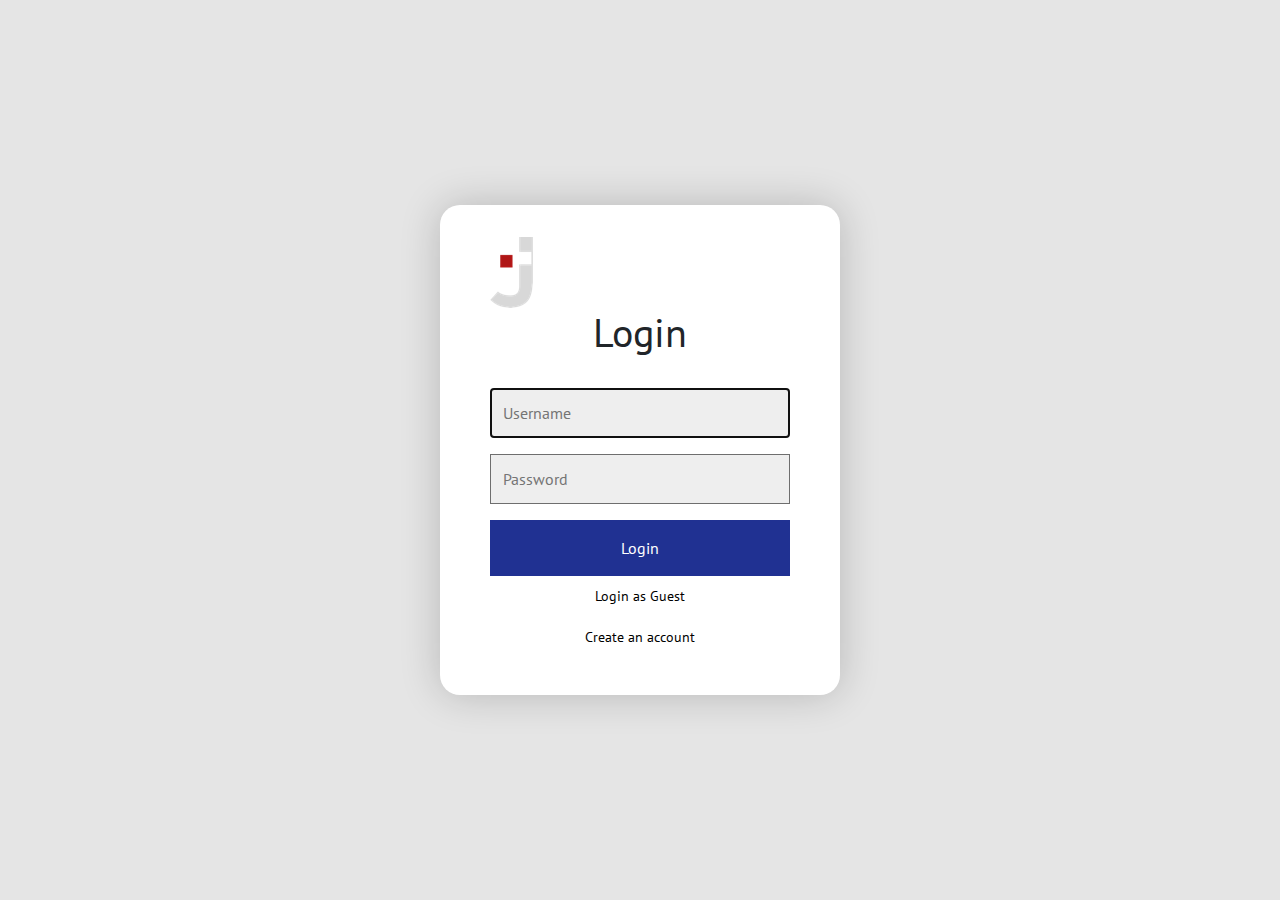
==== index.html @ 87e00449 "#" ====
<!DOCTYPE html>
<html lang="en">

<head>
    <meta charset="UTF-8" />
    <meta http-equiv="X-UA-Compatible" content="IE=edge" />
    <meta name="viewport" content="width=device-width, initial-scale=1.0" />
    <title>Join</title>
    <script src="js/mini_backend.js"></script>
    <script src="js/script.js"></script>
    <script defer src="js/Login.js"></script>
    <link rel="stylesheet" href="node_modules\bootstrap\dist\css\bootstrap.min.css" />
    <link rel="stylesheet" href="css/fonts.css" />
    <link rel="stylesheet" href="css/style.css" />
    <link rel="stylesheet" href="css/Login.css" />
    <link rel="apple-touch-icon" sizes="180x180" href="favicon/apple-touch-icon.png" />
    <link rel="icon" type="image/png" sizes="32x32" href="favicon/favicon-32x32.png" />
    <link rel="icon" type="image/png" sizes="16x16" href="favicon/favicon-16x16.png" />
    <link rel="manifest" href="favicon/site.webmanifest" />
</head>

<body onload="initLogin()">
    <div class="container" id="container">
        <form id="login" onsubmit="login(); return false;" novalidate>
            <a class="mt-4"><img src="img/joinlogo.png" /></a>
            <h1 class="form_title">Login</h1>
            <div class="form_input_group">
                <input type="text" class="form_input" id="loginUserName" autofocus placeholder="Username" required/>
                <input type="text" style="display: none" class="form-input" id="log-username" required />
                <div class="invalid-feedback">Username is not correct.</div>
            </div>
            <div class="form_input_group">
                <input type="password" class="form_input" id="loginPassword" placeholder="Password" required/>
                <input type="text" style="display: none" class="form-input" id="log-password" required />
                <div class="invalid-feedback">Password is not correct.</div>
            </div>
            <button class="form_button" type="submit">Login</button>
            <p class="form_text">
                <a href="#" class="form_link" id="loginAsGuest" onclick="loginAsGuest()">Login as Guest</a>
                <br /><br />
                <a class="form_link" href="#" id="createAccount" onclick="createAcc()">Create an account</a>
            </p>
        </form>
        <form id="register" class="form_hidden" onsubmit="registerUsers(); return false;" novalidate>
            <h1 class="form_title">Register</h1>
            <div class="form_message form_message_error"></div>
            <div class="form_input_group">
                <input type="text" id="signupUsername" class="form_input" autofocus placeholder="Username" required/>
                <div class="invalid-feedback">Please choose a username.</div>
            </div>
            <div class="form_input_group">
                <input type="text" id="signupfirstname" class="form_input" autofocus placeholder="Firstname" required/>
                <div class="invalid-feedback">Please choose a firstname.</div>
            </div>
            <div class="form_input_group">
                <input type="text" id="signuplastname" class="form_input" autofocus placeholder="Lastname" required/>
                <div class="invalid-feedback">Please choose a lastname.</div>
            </div>
            <div class="form_input_group">
                <input id="userEmail" type="text" class="form_input" pattern="[^@\s]+@[^@\s]+\.[^@\s]+" autofocus placeholder="E-mail" required/>
                <div class="invalid-feedback">Please choose a emailadress.</div>
            </div>
            <div class="form_input_group">
                <input id="signUpPassword" type="password" class="form_input_pw" pattern=".{5,}" autofocus placeholder="Password" required/>
                <div class="invalid-feedback">Your password must be include 5 or more character.</div>
            </div>
            <div class="mb-3">
                <p class="form-label row m-1">Profil Picture</p>
                <img title="neutral" id="userNew-1" onclick="selectNewUser(1)" src="img/guest-user.png" class="avatar avatar-selected" />
                <img title="woman" id="userNew-2" onclick="selectNewUser(2)" src="img/woman-user.png" class="avatar" />
                <img title="man" id="userNew-3" onclick="selectNewUser(3)" src="img/man-user.png" class="avatar" />
            </div>
            <button type="submit" class="form_button">Register</button>

            <p class="form_text">
                <a class="form_link" href="#" id="createAccount" onclick="sumbit()">you already have an account? click here for login.</a
          >
        </p>
      </form>
    </div>
  </body>

</html>
---- css/fonts.css ----
/* pt-sans-regular - latin */

@font-face {
    font-family: 'PT Sans';
    font-style: normal;
    font-weight: 400;
    src: url('../fonts/pt-sans-v17-latin-regular.eot');
    /* IE9 Compat Modes */
    src: local(''), url('../fonts/pt-sans-v17-latin-regular.eot?#iefix') format('embedded-opentype'), /* IE6-IE8 */
    url('../fonts/pt-sans-v17-latin-regular.woff2') format('woff2'), /* Super Modern Browsers */
    url('../fonts/pt-sans-v17-latin-regular.woff') format('woff'), /* Modern Browsers */
    url('../fonts/pt-sans-v17-latin-regular.ttf') format('truetype'), /* Safari, Android, iOS */
    url('../fonts/pt-sans-v17-latin-regular.svg#PTSans') format('svg');
    /* Legacy iOS */
}


/* pt-sans-700 - latin */

@font-face {
    font-family: 'PT Sans';
    font-style: normal;
    font-weight: 700;
    src: url('../fonts/pt-sans-v17-latin-700.eot');
    /* IE9 Compat Modes */
    src: local(''), url('../fonts/pt-sans-v17-latin-700.eot?#iefix') format('embedded-opentype'), /* IE6-IE8 */
    url('../fonts/pt-sans-v17-latin-700.woff2') format('woff2'), /* Super Modern Browsers */
    url('../fonts/pt-sans-v17-latin-700.woff') format('woff'), /* Modern Browsers */
    url('../fonts/pt-sans-v17-latin-700.ttf') format('truetype'), /* Safari, Android, iOS */
    url('../fonts/pt-sans-v17-latin-700.svg#PTSans') format('svg');
    /* Legacy iOS */
}


/* pt-sans-700italic - latin */

@font-face {
    font-family: 'PT Sans';
    font-style: italic;
    font-weight: 700;
    src: url('../fonts/pt-sans-v17-latin-700italic.eot');
    /* IE9 Compat Modes */
    src: local(''), url('../fonts/pt-sans-v17-latin-700italic.eot?#iefix') format('embedded-opentype'), /* IE6-IE8 */
    url('../fonts/pt-sans-v17-latin-700italic.woff2') format('woff2'), /* Super Modern Browsers */
    url('../fonts/pt-sans-v17-latin-700italic.woff') format('woff'), /* Modern Browsers */
    url('../fonts/pt-sans-v17-latin-700italic.ttf') format('truetype'), /* Safari, Android, iOS */
    url('../fonts/pt-sans-v17-latin-700italic.svg#PTSans') format('svg');
    /* Legacy iOS */
}
---- css/style.css ----
body {
    margin: 0;
    font-family: "PT Sans";
}

.join-logo {
    padding-left: 30px;
}

.profil {
    position: absolute;
    bottom: 20px;
    left: 45px;
    display: flex;
    flex-direction: column;
    align-items: center;
}

.profil img {
    height: 60px;
    width: 60px;
    border-radius: 50%;
    border: 3px solid white;
    object-fit: cover;
    margin-bottom: 10px;
}

.profil p {
    color: white;
}

.footer {
    display: flex;
    font-size: 11px;
    position: fixed;
    left: 3px;
    bottom: 10px;
}

.footer a {
    color: white;
    text-decoration: none;
}

.footer a:hover {
    text-decoration: underline;
}

.color-blue {
    color: var(--blue);
}

.divider {
    color: white;
    margin-left: 2px;
    margin-right: 2px;
}

h3 {
    font-size: 1.2rem;
    font-weight: 700;
}

h4 {
    color: var(--blue);
}

a {
    cursor: pointer;
}

.ruler {
    border-top: 1px solid white;
    height: 1px;
    position: relative;
    left: 35px;
    right: 0;
    width: 60px;
    margin-top: 15px;
    margin-bottom: 15px;
}

.container {
    margin-left: 164px;
    max-width: 80%;
}

.card {
    display: flex;
    flex-direction: row !important;
    --bs-card-inner-border-radius: unset;
    border: unset;
}

.card-header {
    max-width: 180px;
    background-color: var(--blue) !important;
    padding: 0;
    height: 100vh;
    position: fixed;
    left: 0;
    top: 0;
}


/*#region Navigation */

.navbar {
    background-color: var(--blue) !important;
    width: 153px;
}

.navbar-brand {
    padding-left: 30px;
    color: #c3c5cf;
}

.brd-left-active {
    border-left: 5px solid #c3c5cf;
    color: white;
}

.brd-left-inactive {
    border-left: 5px solid transparent;
}

.navbar-brand:hover {
    color: white;
    border-left: 5px solid #c3c5cf;
}


/*#endregion*/


/*#region Board -----------------CSS for Board ----------------- */

.titleBoard {
    margin-left: 179px;
    margin-bottom: 50px;
    margin-top: -31px;
}

.board {
    margin-top: 2rem;
    margin-left: 2rem;
    width: 80vw !important;
    margin-left: -179px;
}

.board-col {
    height: 80vh;
    background-color: #f4f3fb;
    padding: 0.5rem;
    overflow-y: scroll;
    scroll-behavior: smooth;
}

.board-col::-webkit-scrollbar {
    display: none;
}

.card-body-board {
    padding: 0.5rem;
    margin: 0.5rem;
    margin-top: 0.5rem !important;
    border: 1px solid rgba(0, 0, 0, 0.2);
    box-shadow: 0 0 8px rgb(0, 0, 0, 0.1);
    border-radius: 8px;
    background-color: white;
}

.card-body-board:hover {
    cursor: pointer;
}

.card-body-board p {
    font-size: 0.85rem;
    color: #a5a5a5;
}

.avatar-board {
    border-radius: 100%;
    width: 30px;
    height: 30px;
    object-fit: cover;
}

.no-wrap {
    flex-wrap: nowrap !important;
}

.border-category {
    border: 1px solid;
    padding: 3px;
}

.fullscreen {
    position: fixed;
    top: 0;
    left: 0;
    right: 0;
    bottom: 0;
    background-color: rgba(0, 0, 0, 0.3);
    z-index: 999999;
    display: flex;
    justify-content: center;
    align-items: center;
    overflow: auto;
}

.detail-card-board {
    position: relative;
    display: flex;
    flex-direction: column;
    min-height: 475px;
    justify-content: space-around;
    border-radius: 5px;
    border: 2px solid rgba(0, 0, 0, 0.5);
    box-shadow: -2px 0px 6px 0px rgb(0, 0, 0, 0.2);
}

.detail-btn {
    position: absolute;
    top: 10px;
    right: 10px;
}

#boardtasktitle {
    margin-bottom: 1rem;
}

#boardtaskurgency {
    position: absolute;
    bottom: 10px;
    right: 10px;
}

#boardtaskBy {
    margin-top: 1rem;
}

.pos-arrowleft {
    position: absolute;
    left: 1rem;
    height: 2rem;
    border-radius: 100%;
    background: rgb(138, 138, 138);
}

.pos-arrowright {
    position: absolute;
    right: 1rem;
    height: 2rem;
    border-radius: 100%;
    background: rgb(138, 138, 138);
}

.brd-btn {
    margin-top: 20px !important;
}


/*#endregion -----------------CSS for Backlog ----------------- */

p {
    font-size: 0.85rem;
    color: rgba(0, 0, 0, 0.7);
}

.mail {
    color: var(--mailblue);
    margin-top: -14px;
}

.marginLeftTitle {
    margin-left: calc(20px + 5px);
}

.marginLeftCatgegory {
    margin-left: 170px;
}

.marginLeftUrgency {
    position: absolute;
    right: 10px;
}

.text {
    margin-top: -5px;
}

.bg {
    /* Tasks Container */
    display: flex;
    justify-content: flex-start;
    align-items: flex-start;
    border-radius: 8px;
    border: 1px solid rgba(157, 153, 153, 0.1);
    margin: 10px;
    padding: 10px;
    background-color: #f4f2fb;
    width: 100%;
    margin-left: 1px;
    height: 120px;
}

.justify-content-center,
.justify-content-end,
.justify-content-around {
    display: flex;
}


/* Colors of Urgency */

.low {
    border-right: 4px solid var(--low);
}

.p-low {
    color: var(--low);
}

.high {
    border-right: 4px solid var(--high);
}

.p-high {
    color: var(--high);
}

.medium {
    border-right: 4px solid var(--medium);
}

.p-medium {
    color: var(--medium);
}


/* Colors of Category */

.Management {
    border-left: 4px solid var(--managment);
}

p.Management {
    color: var(--managment);
    border-left: unset;
    font-size: 16px;
}

.Sales {
    border-left: 4px solid var(--sales);
}

p.Sales {
    color: var(--sales);
    border-left: unset;
    font-size: 16px;
}

.Product {
    border-left: 4px solid var(--product);
}

p.Product {
    color: var(--product);
    border-left: unset;
    font-size: 16px;
}

.Marketing {
    border-left: 4px solid var(--marketing);
}

p.Marketing {
    color: var(--marketing);
    border-left: unset;
    font-size: 16px;
}

.contentAvatar {
    display: flex;
    align-items: center;
    min-width: 250px;
}

.iconAvatarBacklog {
    width: 35px;
    object-fit: cover;
    border-radius: 100%;
    border: 4px solid orange;
    margin-right: 15px;
}

.contentCategory {
    width: 240px;
}

.contentDescription {
    width: 80%;
}

.contentEdit {
    margin-top: 20px;
    display: flex;
    align-items: center;
    margin-left: 30px;
}

.iconBacklog {
    width: 20px;
    object-fit: contain;
    margin-right: 15px;
    cursor: pointer;
}

.avatarBacklog {
    border-radius: 50%;
    width: 50px;
    height: 50px;
    object-fit: cover;
    margin-right: 5px;
}

.mailContainer {
    display: flex;
    align-items: center;
    width: 200px;
}

.dialog {
    overflow: auto;
}

.sort {
    display: flex;
    border-bottom: 1px solid lightgray;
    color: gray;
}

#formbl {
    background-color: var(--violet) !important;
    overflow: auto;
    width: 50%;
    border-radius: 10px;
    max-height: 97vh !important;
}

@media (min-width: 299px) and (max-width: 750px) {
    .bg {
        width: unset;
        flex-direction: column;
        height: unset;
    }
    .contentDescription {
        margin-left: unset;
    }
    .contentEdit {
        margin-left: unset;
        margin-top: -10px;
    }
    .iconBacklog {
        width: 17px;
    }
    .sort {
        display: none;
    }
    .contentCategory {
        margin-left: unset;
        padding: unset;
    }
    .contentAvatar {
        align-items: unset;
    }
    .card-body {
        padding: 7px;
    }
    .centerContainer {
        display: flex;
        justify-content: center;
        align-items: flex-start;
    }
}


/* -----------------End region CSS for Backlog ----------------- */


/*#region addTasks*/

form label {
    font-weight: bold;
    color: var(--blue);
}

.avatar {
    border-radius: 50%;
    width: 50px;
    height: 50px;
    object-fit: cover;
    opacity: 0.6;
    margin-right: 5px;
}

.avatar:hover {
    opacity: 1;
    cursor: pointer;
}

.avatar-selected {
    opacity: 1;
    border: 4px solid var(--blue);
}

#form {
    background-color: var(--violet);
    border-radius: 10px;
}

textarea {
    resize: none;
}

.btn-primary {
    background-color: var(--blue);
}

#btn-create {
    background-color: var(--blue);
    border: 1px solid transparent;
    font-weight: bold;
    margin: 5px 2px;
}

#btn-create:hover {
    background-color: unset;
    color: var(--blue);
    border: 1px solid;
    transition: 225ms ease-in-out;
}

#cancel {
    color: var(--blue);
    font-weight: bold;
    margin: 5px 2px;
}

#cancel:hover {
    border: 1px solid;
    transition: 225ms ease-in;
}

:root {
    --blue: #203192;
    --violet: #f4f2fb;
    --managment: #892299;
    --sales: #8b6969;
    --product: #4faadf;
    --marketing: #adb63a;
    --low: green;
    --high: red;
    --medium: orange;
    --mailblue: #248bf2;
}

#category,
#curDate,
#dueDate:hover {
    cursor: pointer;
}

.d-none {
    display: none;
}

#userNew-2,
#userNew-3 {
    object-fit: contain !important;
}


/* Add Zoom Animation */

.animate {
    -webkit-animation: animatezoom 0.4s;
    animation: animatezoom 0.4s
}

@-webkit-keyframes animatezoom {
    from {
        -webkit-transform: scale(0)
    }
    to {
        -webkit-transform: scale(1)
    }
}

@keyframes animatezoom {
    from {
        transform: scale(0)
    }
    to {
        transform: scale(1)
    }
}


/*#endregion */

@media (max-width: 1200px) {
    .board-col {
        min-height: unset;
        height: 35vh;
    }
}

@media (min-width: 991px) {
    #nav-res {
        display: none;
    }
}

@media (max-width: 999px) {
    .col h3 {
        font-size: 1rem;
    }
    .col {
        margin-top: .6rem;
        position: relative;
    }
    .board-col {
        height: 15vh;
        display: flex;
        flex-direction: row;
        overflow-y: unset !important;
        overflow-x: hidden;
        scroll-behavior: smooth;
    }
    .scroll-arrow {
        position: absolute;
        z-index: 9999;
        top: 0;
        border-radius: 100%;
        background: gray;
        border: 1px solid gray;
        height: 24px;
    }
    .scroll-arrow-left {
        right: 24px;
    }
    .scroll-arrow-right {
        left: 24px;
    }
    .card-body-board {
        max-width: 200px !important;
        min-width: 200px;
        margin: 0;
        margin-right: .5rem;
        margin-top: 0 !important;
    }
    .card-body-board p {
        font-size: .7rem;
        margin-bottom: 0;
    }
    .card-body-board h6 {
        font-size: .7rem;
        margin: 0 !important;
    }
    .card-body-board h5 {
        font-size: .9rem;
        margin: .1rem;
    }
    .pb-5 {
        padding-bottom: 0 !important;
    }
}

@media (max-width: 991px) {
    #profil {
        bottom: unset;
        left: unset;
        top: 7px;
        right: 20px;
    }
    #profil img {
        width: 40px;
        height: 40px;
    }
    #profil p {
        display: none;
    }
    .board-col {
        min-width: 60vw;
    }
    .col {
        min-width: 60vw;
    }
    #navbar {
        display: none;
    }
    .container {
        max-width: unset;
        margin-left: unset;
    }
    .card {
        flex-direction: column !important;
    }
    .card-header {
        max-width: unset;
        height: unset;
        position: unset;
    }
    .navbar-brand {
        padding-left: 5px;
        padding-right: 15px;
    }
    .join-resp-logo {
        display: flex;
        margin: 0 !important;
        padding: 0 !important;
        justify-content: center;
        margin-top: 0;
    }
    .join-resp-logo img {
        position: absolute;
        top: -5px;
        left: 45vw;
        display: inline-block;
        margin-top: 1rem;
        height: 2.5rem !important;
        width: 2.5rem !important;
        z-index: 9999;
    }
}

@media (max-width: 700px) {
    #formbl {
        width: 80%;
    }
}
---- css/Login.css ----
body {
        background: rgba(0, 0, 0, 0.1);
        display: flex;
        justify-content: center;
        align-items: center;
        height: 100vh;
    }
    
     :root {
        --blue: #203192;
    }
    
    .container {
        background: white;
        border-radius: 20px;
        display: flex;
        width: 400px;
        max-width: 400px;
        margin: 1rem;
        padding: 2rem;
        box-shadow: 0 0 40px rgba(0, 0, 0, 0.2);
        justify-content: center;
        align-items: center;
    }
    
    input.form_input_pw,
    input#signUpPassword2 {
        display: block;
        min-width: 300px;
        padding: 0.75rem;
        box-sizing: border-box;
        border: 1px solid #dddddd;
        background: #eeeeee;
        transition: background 0.2s, border-color 0.2s;
    }

   input#loginUserName {
        border-color: rgb(110, 110, 110);
    }
    
    input#loginPassword {
        border-color: rgb(110, 110, 110);
    }
    
    .form_hidden {
        display: none;
    }
    
    .form>* :first-child {
        margin-top: 0;
    }
    
    .form>*:last-child {
        margin-bottom: 0;
    }
    
    .form_message {
        text-align: center;
        margin-bottom: 1rem;
    }
    
    .form_message_success {
        color: rgb(115, 206, 115);
    }
    
    .form_message_error {
        color: rgb(228, 22, 22);
    }
    
    .form_title {
        margin-bottom: 2rem;
        text-align: center;
    }
    
    
    .form_input_group {
        margin-bottom: 1rem;
        display: flex;
        flex-direction: column;
    }
    
    .form_input {
        display: block;
        min-width: 300px;
        padding: 0.75rem;
        box-sizing: border-box;
        border: 1px solid #dddddd;
        background: #eeeeee;
        transition: background 0.2s, border-color 0.2s;
    }
    
    .error {
        text-align: center;
    }
    
    .form_input_error {
        color: rgb(228, 22, 22);
        border-color: rgb(228, 22, 22);
    }
    
    .form_button {
        width: 100%;
        padding: 1rem 2rem;
        color: #ffffff;
        border: none;
        border-radius: var(--border-radius);
        outline: none;
        cursor: pointer;
        background: var(--blue);
    }
    
    .form_button:active {
        transform: scale(0.9);
    }
    
    .form_text {
        margin-top: 10px;
        text-align: center;
    }
    
    .form_link {
        cursor: pointer;
        text-decoration: none;
        color: black;
    }
    
    .form_link:hover {
        text-decoration: underline;
    }
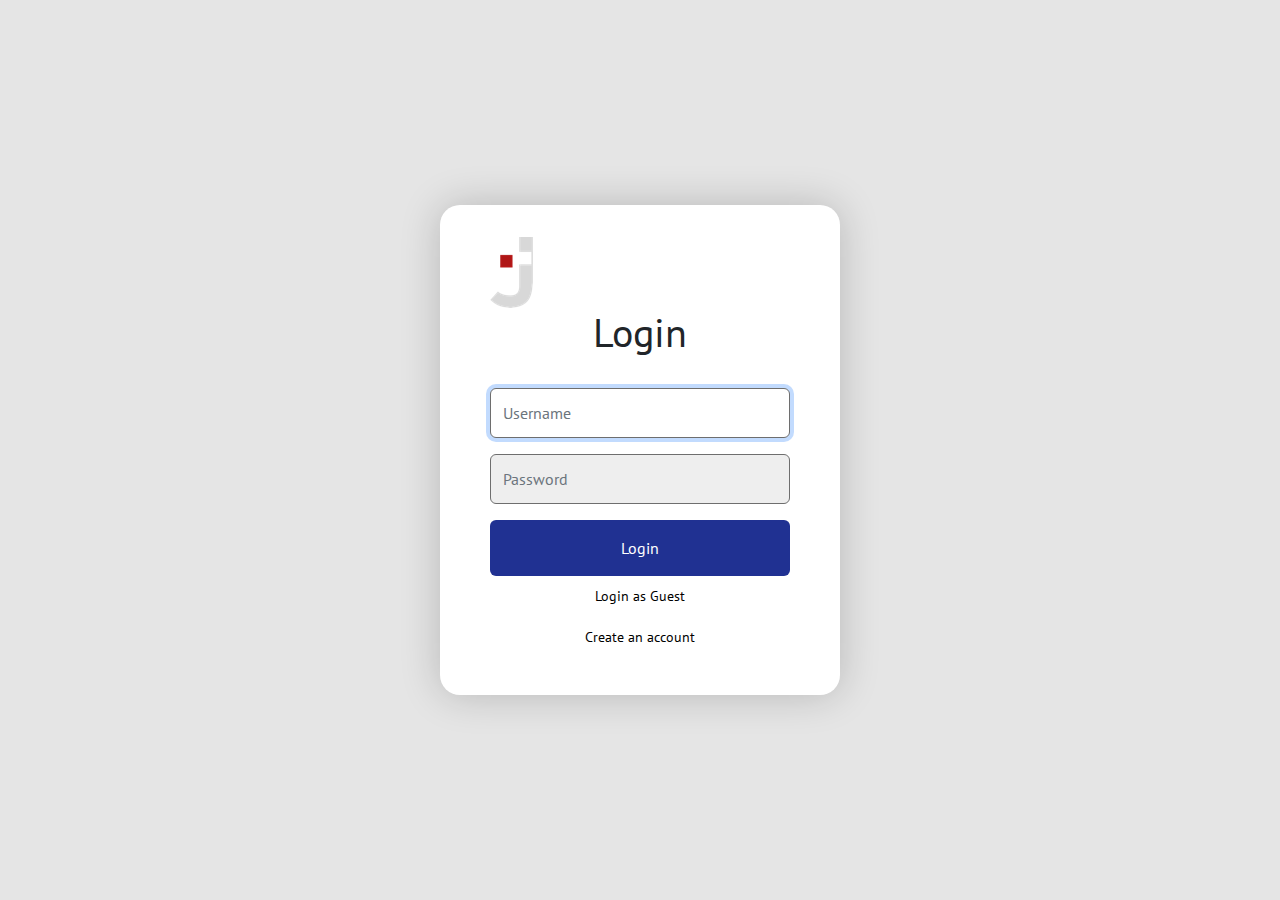
==== commit fb0723fc: "###" ====
--- a/index.html
+++ b/index.html
@@ -13,6 +13,7 @@
     <link rel="stylesheet" href="css/fonts.css" />
     <link rel="stylesheet" href="css/style.css" />
     <link rel="stylesheet" href="css/Login.css" />
+    <link rel="stylesheet" href="../css/media-query.css" />
     <link rel="apple-touch-icon" sizes="180x180" href="favicon/apple-touch-icon.png" />
     <link rel="icon" type="image/png" sizes="32x32" href="favicon/favicon-32x32.png" />
     <link rel="icon" type="image/png" sizes="16x16" href="favicon/favicon-16x16.png" />
@@ -20,17 +21,17 @@
 </head>
 
 <body onload="initLogin()">
-    <div class="container" id="container">
+    <div class="containerLogin" id="container">
         <form id="login" onsubmit="login(); return false;" novalidate>
             <a class="mt-4"><img src="img/joinlogo.png" /></a>
             <h1 class="form_title">Login</h1>
             <div class="form_input_group">
-                <input type="text" class="form_input" id="loginUserName" autofocus placeholder="Username" required/>
+                <input type="text" class="form-control" id="loginUserName" autofocus placeholder="Username" required/>
                 <input type="text" style="display: none" class="form-input" id="log-username" required />
                 <div class="invalid-feedback">Username is not correct.</div>
             </div>
             <div class="form_input_group">
-                <input type="password" class="form_input" id="loginPassword" placeholder="Password" required/>
+                <input type="password" class="form-control" id="loginPassword" placeholder="Password" required/>
                 <input type="text" style="display: none" class="form-input" id="log-password" required />
                 <div class="invalid-feedback">Password is not correct.</div>
             </div>
@@ -43,25 +44,24 @@
         </form>
         <form id="register" class="form_hidden" onsubmit="registerUsers(); return false;" novalidate>
             <h1 class="form_title">Register</h1>
-            <div class="form_message form_message_error"></div>
             <div class="form_input_group">
-                <input type="text" id="signupUsername" class="form_input" autofocus placeholder="Username" required/>
+                <input type="text" id="signupUsername" class="form-control" autofocus placeholder="Username" required/>
                 <div class="invalid-feedback">Please choose a username.</div>
             </div>
             <div class="form_input_group">
-                <input type="text" id="signupfirstname" class="form_input" autofocus placeholder="Firstname" required/>
+                <input type="text" id="signupfirstname" class="form-control" autofocus placeholder="Firstname" required/>
                 <div class="invalid-feedback">Please choose a firstname.</div>
             </div>
             <div class="form_input_group">
-                <input type="text" id="signuplastname" class="form_input" autofocus placeholder="Lastname" required/>
+                <input type="text" id="signuplastname" class="form-control" autofocus placeholder="Lastname" required/>
                 <div class="invalid-feedback">Please choose a lastname.</div>
             </div>
             <div class="form_input_group">
-                <input id="userEmail" type="text" class="form_input" pattern="[^@\s]+@[^@\s]+\.[^@\s]+" autofocus placeholder="E-mail" required/>
-                <div class="invalid-feedback">Please choose a emailadress.</div>
+                <input id="userEmail" type="text" class="form-control" pattern="[^@\s]+@[^@\s]+\.[^@\s]+" autofocus placeholder="E-mail" required/>
+                <div class="invalid-feedback">Please choose an email address.</div>
             </div>
             <div class="form_input_group">
-                <input id="signUpPassword" type="password" class="form_input_pw" pattern=".{5,}" autofocus placeholder="Password" required/>
+                <input id="signUpPassword" type="password" class="form-control" pattern=".{5,}" autofocus placeholder="Password" required/>
                 <div class="invalid-feedback">Your password must be include 5 or more character.</div>
             </div>
             <div class="mb-3">
--- a/css/style.css
+++ b/css/style.css
@@ -8,12 +8,15 @@
 }
 
 .profil {
-    position: absolute;
-    bottom: 20px;
-    left: 45px;
     display: flex;
     flex-direction: column;
     align-items: center;
+    justify-content: center;
+}
+
+.profil-responsive {
+    display: none;
+    position: absolute;
 }
 
 .profil img {
@@ -23,6 +26,14 @@
     border: 3px solid white;
     object-fit: cover;
     margin-bottom: 10px;
+}
+
+.navbar-distance {
+    display: flex;
+    flex-direction: column;
+    justify-content: space-between;
+    min-height: 100vh;
+    position: fixed;
 }
 
 .profil p {
@@ -80,11 +91,6 @@
     margin-bottom: 15px;
 }
 
-.container {
-    margin-left: 164px;
-    max-width: 80%;
-}
-
 .card {
     display: flex;
     flex-direction: row !important;
@@ -97,103 +103,69 @@
     background-color: var(--blue) !important;
     padding: 0;
     height: 100vh;
-    position: fixed;
     left: 0;
     top: 0;
 }
 
-
-/*#region Navigation */
-
-.navbar {
-    background-color: var(--blue) !important;
-    width: 153px;
-}
-
-.navbar-brand {
-    padding-left: 30px;
-    color: #c3c5cf;
-}
-
-.brd-left-active {
-    border-left: 5px solid #c3c5cf;
-    color: white;
-}
-
-.brd-left-inactive {
-    border-left: 5px solid transparent;
-}
-
-.navbar-brand:hover {
-    color: white;
-    border-left: 5px solid #c3c5cf;
-}
-
-
-/*#endregion*/
-
-
-/*#region Board -----------------CSS for Board ----------------- */
-
-.titleBoard {
-    margin-left: 179px;
-    margin-bottom: 50px;
-    margin-top: -31px;
-}
-
-.board {
-    margin-top: 2rem;
-    margin-left: 2rem;
-    width: 80vw !important;
-    margin-left: -179px;
-}
-
-.board-col {
-    height: 80vh;
-    background-color: #f4f3fb;
-    padding: 0.5rem;
-    overflow-y: scroll;
-    scroll-behavior: smooth;
-}
-
-.board-col::-webkit-scrollbar {
-    display: none;
-}
-
-.card-body-board {
+.add-message {
+    font-size: 1.1rem;
+    color: gray;
+    font-weight: 500;
+    text-decoration: none;
+    display: flex;
+    justify-content: center;
+    text-align: center;
+}
+
+#backlogalert {
+    position: absolute;
+    bottom: 0;
+    right: 16px;
+    z-index: 999;
+}
+
+.card-alert {
     padding: 0.5rem;
     margin: 0.5rem;
     margin-top: 0.5rem !important;
     border: 1px solid rgba(0, 0, 0, 0.2);
-    box-shadow: 0 0 8px rgb(0, 0, 0, 0.1);
+    box-shadow: 0 0 8px rgb(0 0 0 / 10%);
     border-radius: 8px;
-    background-color: white;
-}
-
-.card-body-board:hover {
-    cursor: pointer;
-}
-
-.card-body-board p {
-    font-size: 0.85rem;
-    color: #a5a5a5;
-}
-
-.avatar-board {
-    border-radius: 100%;
-    width: 30px;
-    height: 30px;
-    object-fit: cover;
-}
-
-.no-wrap {
-    flex-wrap: nowrap !important;
-}
-
-.border-category {
-    border: 1px solid;
-    padding: 3px;
-}
+    background-color: var(--violet);
+}
+
+
+/*#region Navigation */
+
+.navbar {
+    background-color: var(--blue) !important;
+    width: 153px;
+}
+
+.navbar-brand {
+    padding-left: 30px;
+    color: #c3c5cf;
+}
+
+.brd-left-active {
+    border-left: 5px solid #c3c5cf;
+    color: white;
+}
+
+.brd-left-inactive {
+    border-left: 5px solid transparent;
+}
+
+.navbar-brand:hover {
+    color: white;
+    border-left: 5px solid #c3c5cf;
+}
+
+
+/*#endregion*/
+
+
+/*#region Board -----------------CSS for Board ----------------- */
 
 .fullscreen {
     position: fixed;
@@ -207,57 +179,6 @@
     justify-content: center;
     align-items: center;
     overflow: auto;
-}
-
-.detail-card-board {
-    position: relative;
-    display: flex;
-    flex-direction: column;
-    min-height: 475px;
-    justify-content: space-around;
-    border-radius: 5px;
-    border: 2px solid rgba(0, 0, 0, 0.5);
-    box-shadow: -2px 0px 6px 0px rgb(0, 0, 0, 0.2);
-}
-
-.detail-btn {
-    position: absolute;
-    top: 10px;
-    right: 10px;
-}
-
-#boardtasktitle {
-    margin-bottom: 1rem;
-}
-
-#boardtaskurgency {
-    position: absolute;
-    bottom: 10px;
-    right: 10px;
-}
-
-#boardtaskBy {
-    margin-top: 1rem;
-}
-
-.pos-arrowleft {
-    position: absolute;
-    left: 1rem;
-    height: 2rem;
-    border-radius: 100%;
-    background: rgb(138, 138, 138);
-}
-
-.pos-arrowright {
-    position: absolute;
-    right: 1rem;
-    height: 2rem;
-    border-radius: 100%;
-    background: rgb(138, 138, 138);
-}
-
-.brd-btn {
-    margin-top: 20px !important;
 }
 
 
@@ -311,6 +232,11 @@
     display: flex;
 }
 
+.unstyle-link {
+    text-decoration: none;
+    color: gray;
+}
+
 
 /* Colors of Urgency */
 
@@ -449,42 +375,6 @@
     max-height: 97vh !important;
 }
 
-@media (min-width: 299px) and (max-width: 750px) {
-    .bg {
-        width: unset;
-        flex-direction: column;
-        height: unset;
-    }
-    .contentDescription {
-        margin-left: unset;
-    }
-    .contentEdit {
-        margin-left: unset;
-        margin-top: -10px;
-    }
-    .iconBacklog {
-        width: 17px;
-    }
-    .sort {
-        display: none;
-    }
-    .contentCategory {
-        margin-left: unset;
-        padding: unset;
-    }
-    .contentAvatar {
-        align-items: unset;
-    }
-    .card-body {
-        padding: 7px;
-    }
-    .centerContainer {
-        display: flex;
-        justify-content: center;
-        align-items: flex-start;
-    }
-}
-
 
 /* -----------------End region CSS for Backlog ----------------- */
 
@@ -502,7 +392,13 @@
     height: 50px;
     object-fit: cover;
     opacity: 0.6;
-    margin-right: 5px;
+    margin: 5px;
+}
+
+#avatars {
+    max-height: 80px;
+    overflow: auto;
+    /*white-space: nowrap;*/
 }
 
 .avatar:hover {
@@ -581,163 +477,12 @@
     object-fit: contain !important;
 }
 
-
-/* Add Zoom Animation */
-
-.animate {
-    -webkit-animation: animatezoom 0.4s;
-    animation: animatezoom 0.4s
-}
-
-@-webkit-keyframes animatezoom {
-    from {
-        -webkit-transform: scale(0)
-    }
-    to {
-        -webkit-transform: scale(1)
-    }
-}
-
-@keyframes animatezoom {
-    from {
-        transform: scale(0)
-    }
-    to {
-        transform: scale(1)
-    }
-}
-
-
-/*#endregion */
-
-@media (max-width: 1200px) {
-    .board-col {
-        min-height: unset;
-        height: 35vh;
-    }
-}
-
-@media (min-width: 991px) {
-    #nav-res {
-        display: none;
-    }
-}
-
-@media (max-width: 999px) {
-    .col h3 {
-        font-size: 1rem;
-    }
-    .col {
-        margin-top: .6rem;
-        position: relative;
-    }
-    .board-col {
-        height: 15vh;
-        display: flex;
-        flex-direction: row;
-        overflow-y: unset !important;
-        overflow-x: hidden;
-        scroll-behavior: smooth;
-    }
-    .scroll-arrow {
-        position: absolute;
-        z-index: 9999;
-        top: 0;
-        border-radius: 100%;
-        background: gray;
-        border: 1px solid gray;
-        height: 24px;
-    }
-    .scroll-arrow-left {
-        right: 24px;
-    }
-    .scroll-arrow-right {
-        left: 24px;
-    }
-    .card-body-board {
-        max-width: 200px !important;
-        min-width: 200px;
-        margin: 0;
-        margin-right: .5rem;
-        margin-top: 0 !important;
-    }
-    .card-body-board p {
-        font-size: .7rem;
-        margin-bottom: 0;
-    }
-    .card-body-board h6 {
-        font-size: .7rem;
-        margin: 0 !important;
-    }
-    .card-body-board h5 {
-        font-size: .9rem;
-        margin: .1rem;
-    }
-    .pb-5 {
-        padding-bottom: 0 !important;
-    }
-}
-
-@media (max-width: 991px) {
-    #profil {
-        bottom: unset;
-        left: unset;
-        top: 7px;
-        right: 20px;
-    }
-    #profil img {
-        width: 40px;
-        height: 40px;
-    }
-    #profil p {
-        display: none;
-    }
-    .board-col {
-        min-width: 60vw;
-    }
-    .col {
-        min-width: 60vw;
-    }
-    #navbar {
-        display: none;
-    }
-    .container {
-        max-width: unset;
-        margin-left: unset;
-    }
-    .card {
-        flex-direction: column !important;
-    }
-    .card-header {
-        max-width: unset;
-        height: unset;
-        position: unset;
-    }
-    .navbar-brand {
-        padding-left: 5px;
-        padding-right: 15px;
-    }
-    .join-resp-logo {
-        display: flex;
-        margin: 0 !important;
-        padding: 0 !important;
-        justify-content: center;
-        margin-top: 0;
-    }
-    .join-resp-logo img {
-        position: absolute;
-        top: -5px;
-        left: 45vw;
-        display: inline-block;
-        margin-top: 1rem;
-        height: 2.5rem !important;
-        width: 2.5rem !important;
-        z-index: 9999;
-    }
-}
-
-@media (max-width: 700px) {
-    #formbl {
-        width: 80%;
-    }
+::-webkit-scrollbar {
+    width: 5px;
+    height: 6px;
+}
+
+::-webkit-scrollbar-thumb {
+    background: var(--blue);
+    border-radius: 5px;
 }--- a/css/Login.css
+++ b/css/Login.css
@@ -10,7 +10,7 @@
         --blue: #203192;
     }
     
-    .container {
+    .containerLogin {
         background: white;
         border-radius: 20px;
         display: flex;
@@ -79,7 +79,7 @@
         flex-direction: column;
     }
     
-    .form_input {
+    .form-control {
         display: block;
         min-width: 300px;
         padding: 0.75rem;
@@ -103,7 +103,7 @@
         padding: 1rem 2rem;
         color: #ffffff;
         border: none;
-        border-radius: var(--border-radius);
+        border-radius: .375rem;
         outline: none;
         cursor: pointer;
         background: var(--blue);
@@ -127,3 +127,9 @@
     .form_link:hover {
         text-decoration: underline;
     }
+
+    @media (max-width: 400px) {
+        .form-control{
+            min-width: unset;
+        }
+    }--- a/css/media-query.css
+++ b/css/media-query.css
@@ -0,0 +1,217 @@
+@media (max-width: 750px) {
+    .bg {
+        width: unset;
+        flex-direction: column;
+        height: unset;
+    }
+    .contentDescription {
+        margin-left: unset;
+    }
+    .contentEdit {
+        margin-left: unset;
+        margin-top: -10px;
+        gap: 15px;
+    }
+    .iconBacklog {
+        width: 17px;
+    }
+    .sort {
+        display: none;
+    }
+    .contentCategory {
+        margin-left: unset;
+        padding: unset;
+    }
+    .contentAvatar {
+        align-items: unset;
+    }
+    .card-body {
+        padding: 7px;
+    }
+    .centerContainer {
+        display: flex;
+        justify-content: center;
+        align-items: flex-start;
+    }
+}
+
+.animate {
+    -webkit-animation: animatezoom 0.4s;
+    animation: animatezoom 0.4s
+}
+
+@-webkit-keyframes animatezoom {
+    from {
+        -webkit-transform: scale(0)
+    }
+    to {
+        -webkit-transform: scale(1)
+    }
+}
+
+@keyframes animatezoom {
+    from {
+        transform: scale(0)
+    }
+    to {
+        transform: scale(1)
+    }
+}
+
+
+/*#endregion */
+
+@media (max-width: 1200px) {
+    .board-col {
+        min-height: unset;
+        height: 35vh;
+    }
+}
+
+@media (min-width: 991px) {
+    #nav-res {
+        display: none;
+    }
+}
+
+@media (max-width: 999px) {
+    .col h3 {
+        font-size: 1rem;
+    }
+    .col {
+        margin-top: .6rem;
+        position: relative;
+    }
+    .board-col {
+        height: 15vh;
+        display: flex;
+        flex-direction: row;
+        overflow-y: hidden;
+        overflow-x: scroll;
+        scroll-behavior: smooth;
+    }
+    .scroll-arrow {
+        position: absolute;
+        z-index: 9999;
+        top: 0;
+        border-radius: 100%;
+        background: gray;
+        border: 1px solid gray;
+        height: 24px;
+    }
+    .scroll-arrow-left {
+        right: 24px;
+    }
+    .scroll-arrow-right {
+        left: 24px;
+    }
+    .card-body-board {
+        max-width: 200px !important;
+        min-width: 200px;
+        margin: 0;
+        margin-right: .5rem;
+        margin-top: 0 !important;
+    }
+    .card-body-board p {
+        font-size: .7rem;
+        margin-bottom: 0;
+    }
+    .card-body-board h6 {
+        font-size: .7rem;
+        margin: 0 !important;
+    }
+    .card-body-board h5 {
+        font-size: .9rem;
+        margin: .1rem;
+    }
+}
+
+@media (max-width: 991px) {
+    #profil {
+        position: absolute;
+        bottom: unset;
+        left: unset;
+        top: 7px;
+        right: 20px;
+    }
+    #profil img {
+        width: 40px;
+        height: 40px;
+    }
+    #profil p {
+        display: none;
+    }
+    .board-col {
+        min-width: 60vw;
+    }
+    .col {
+        min-width: 60vw;
+    }
+    #navbar {
+        display: none;
+    }
+    .navbar-distance {
+        min-height: unset;
+        width: 100vw;
+    }
+    .container {
+        max-width: unset;
+        margin-left: unset;
+    }
+    .card {
+        flex-direction: column !important;
+    }
+    .card-header {
+        max-width: unset;
+        height: unset;
+        position: unset;
+    }
+    .navbar-brand {
+        padding-left: 5px;
+        padding-right: 15px;
+    }
+    .join-resp-logo {
+        display: flex;
+        margin: 0 !important;
+        padding: 0 !important;
+        justify-content: center;
+        margin-top: 0;
+    }
+    .join-resp-logo img {
+        position: absolute;
+        top: -5px;
+        left: 45vw;
+        display: inline-block;
+        margin-top: 1rem;
+        height: 2.5rem !important;
+        width: 2.5rem !important;
+        z-index: 9999;
+    }
+    .board-container {
+        flex-direction: column !important;
+    }
+    #nav-res {
+        display: flex;
+        flex-direction: column !important;
+        gap: 30px;
+    }
+}
+
+@media (max-width: 700px) {
+    #formbl {
+        width: 80%;
+    }
+}
+
+@media (min-width: 999px) {
+    .scroll-arrow {
+        display: none;
+    }
+}
+
+@media (max-height: 500px) {
+    body {
+        height: unset;
+        min-height: 100vh;
+    }
+}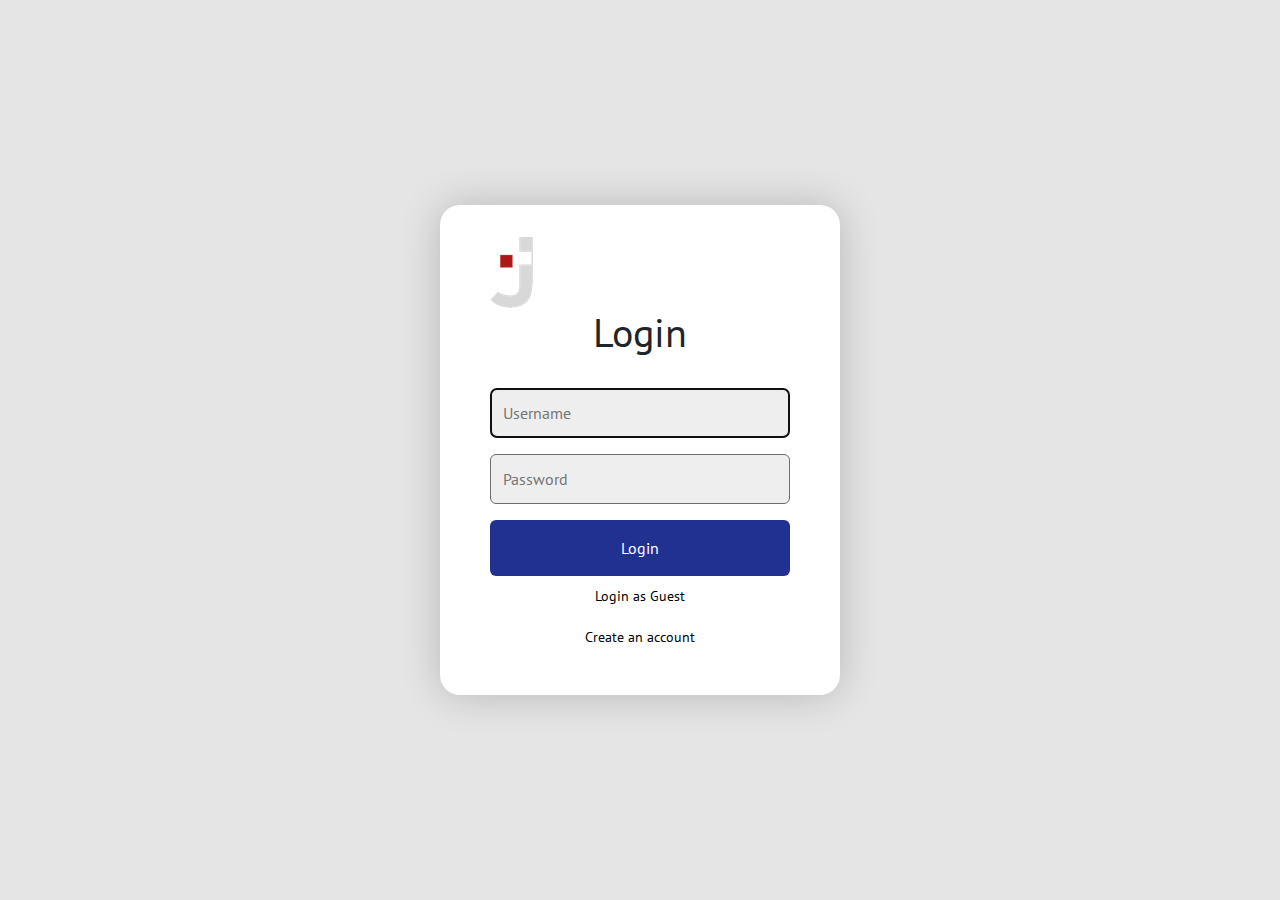
==== commit 2dfac19b: "#" ====
--- a/index.html
+++ b/index.html
@@ -26,12 +26,12 @@
             <a class="mt-4"><img src="img/joinlogo.png" /></a>
             <h1 class="form_title">Login</h1>
             <div class="form_input_group">
-                <input type="text" class="form-control" id="loginUserName" autofocus placeholder="Username" required/>
+                <input type="text" class="form-input" id="loginUserName" autofocus placeholder="Username" required/>
                 <input type="text" style="display: none" class="form-input" id="log-username" required />
                 <div class="invalid-feedback">Username is not correct.</div>
             </div>
             <div class="form_input_group">
-                <input type="password" class="form-control" id="loginPassword" placeholder="Password" required/>
+                <input type="password" class="form-input" id="loginPassword" placeholder="Password" required/>
                 <input type="text" style="display: none" class="form-input" id="log-password" required />
                 <div class="invalid-feedback">Password is not correct.</div>
             </div>
@@ -45,23 +45,23 @@
         <form id="register" class="form_hidden" onsubmit="registerUsers(); return false;" novalidate>
             <h1 class="form_title">Register</h1>
             <div class="form_input_group">
-                <input type="text" id="signupUsername" class="form-control" autofocus placeholder="Username" required/>
+                <input type="text" id="signupUsername" class="form-input" autofocus placeholder="Username" required/>
                 <div class="invalid-feedback">Please choose a username.</div>
             </div>
             <div class="form_input_group">
-                <input type="text" id="signupfirstname" class="form-control" autofocus placeholder="Firstname" required/>
+                <input type="text" id="signupfirstname" class="form-input" autofocus placeholder="Firstname" required/>
                 <div class="invalid-feedback">Please choose a firstname.</div>
             </div>
             <div class="form_input_group">
-                <input type="text" id="signuplastname" class="form-control" autofocus placeholder="Lastname" required/>
+                <input type="text" id="signuplastname" class="form-input" autofocus placeholder="Lastname" required/>
                 <div class="invalid-feedback">Please choose a lastname.</div>
             </div>
             <div class="form_input_group">
-                <input id="userEmail" type="text" class="form-control" pattern="[^@\s]+@[^@\s]+\.[^@\s]+" autofocus placeholder="E-mail" required/>
+                <input id="userEmail" type="text" class="form-input" pattern="[^@\s]+@[^@\s]+\.[^@\s]+" autofocus placeholder="E-mail" required/>
                 <div class="invalid-feedback">Please choose an email address.</div>
             </div>
             <div class="form_input_group">
-                <input id="signUpPassword" type="password" class="form-control" pattern=".{5,}" autofocus placeholder="Password" required/>
+                <input id="signUpPassword" type="password" class="form-input" pattern=".{5,}" autofocus placeholder="Password" required/>
                 <div class="invalid-feedback">Your password must be include 5 or more character.</div>
             </div>
             <div class="mb-3">
--- a/css/Login.css
+++ b/css/Login.css
@@ -79,7 +79,7 @@
         flex-direction: column;
     }
     
-    .form-control {
+    .form-input {
         display: block;
         min-width: 300px;
         padding: 0.75rem;
@@ -87,6 +87,7 @@
         border: 1px solid #dddddd;
         background: #eeeeee;
         transition: background 0.2s, border-color 0.2s;
+        border-radius: .375rem;
     }
     
     .error {
@@ -129,7 +130,7 @@
     }
 
     @media (max-width: 400px) {
-        .form-control{
+        .form-input{
             min-width: unset;
         }
     }